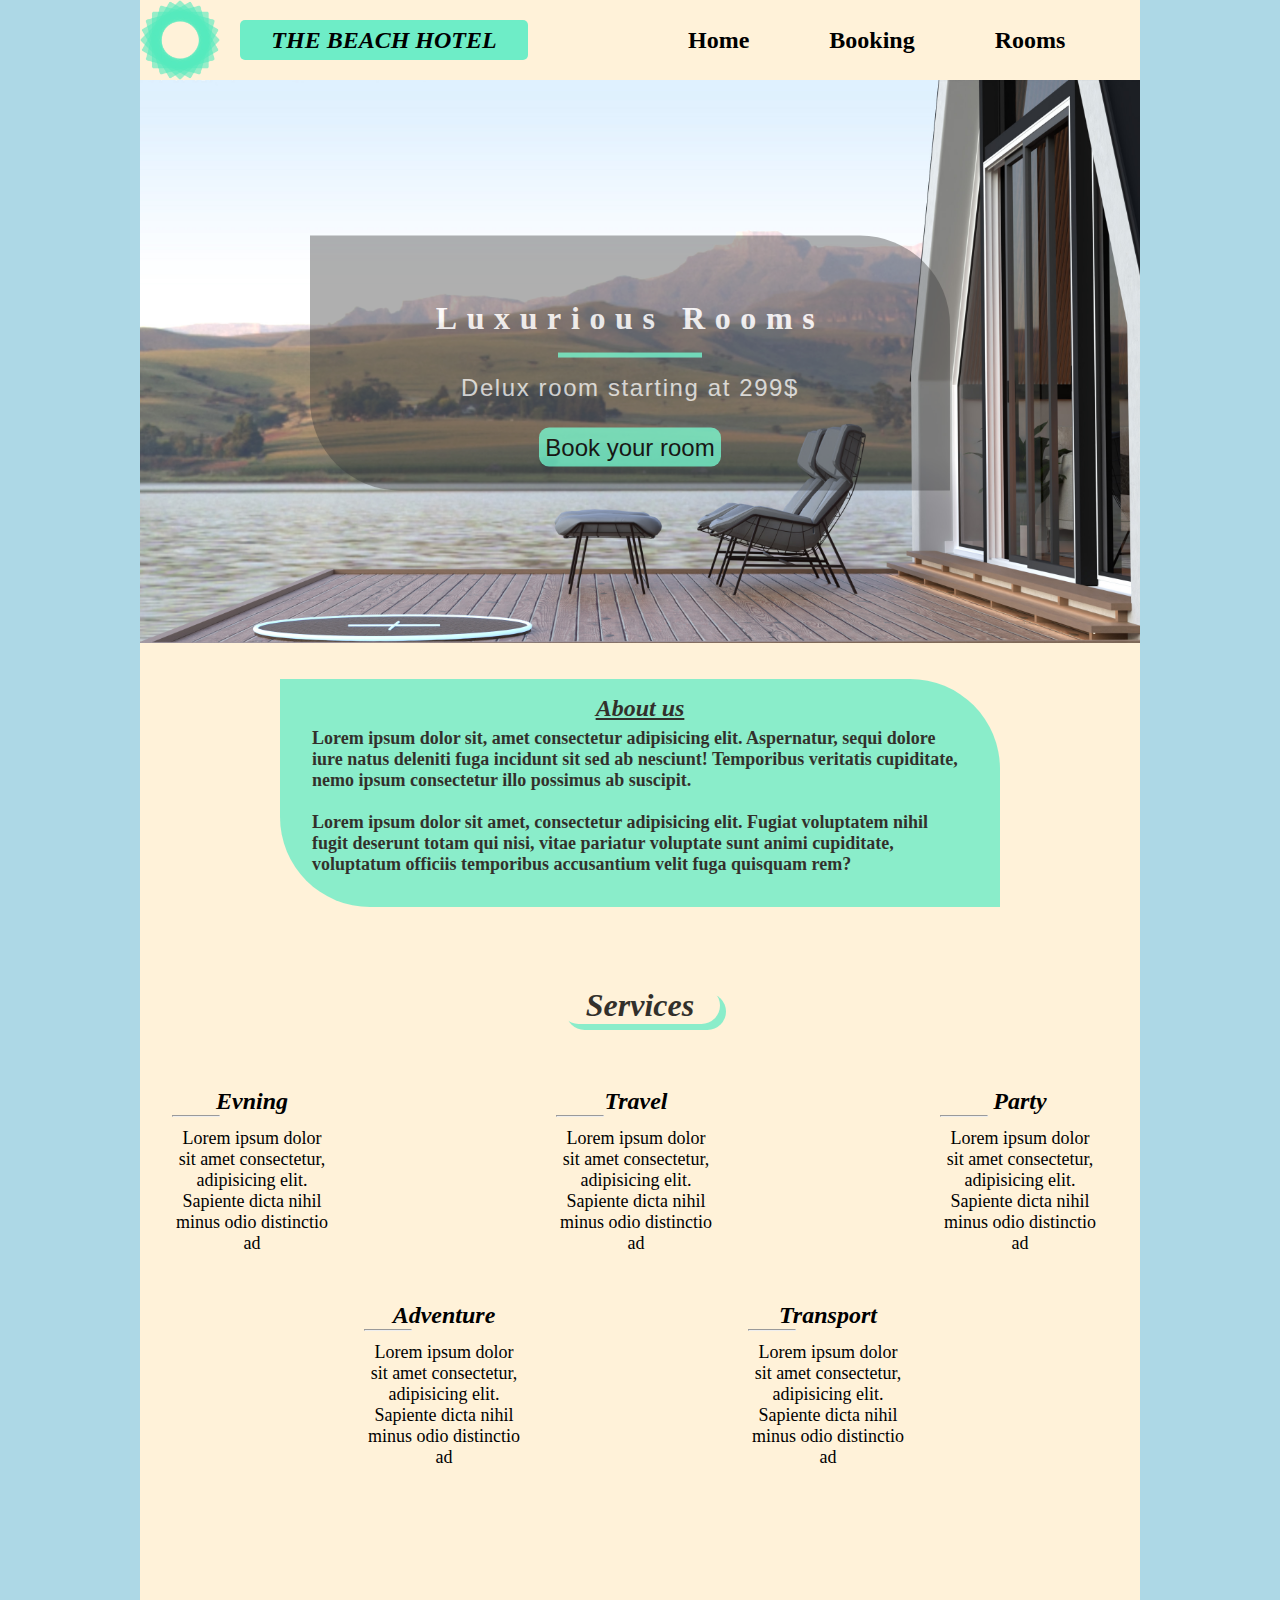
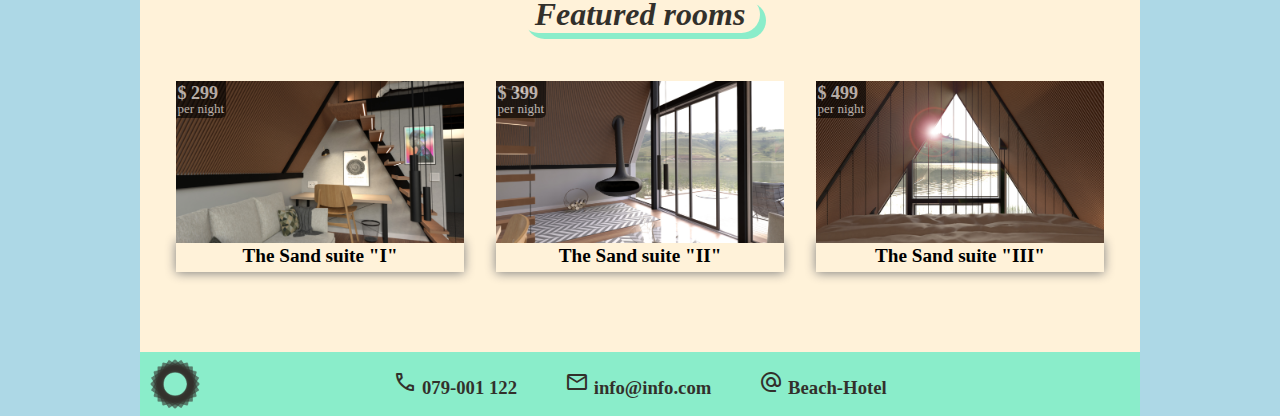
==== index.html @ dd0ee362 "Rename start.html to index.html" ====
<!DOCTYPE html>
<html lang="en">
<head>
    <meta charset="UTF-8">
    <meta name="viewport" content="width=device-width, initial-scale=1.0">
    <title>The Beach Hotel</title>
    <link rel="stylesheet" href="./style.css">
    <link rel="stylesheet" href="https://fonts.googleapis.com/css2?family=Material+Symbols+Outlined:opsz,wght,FILL,GRAD@24,400,0,0" />
</head>
<body>
    <div class="main-container">
        <Header>
            <!----- NAV ----->
            <Nav class="nav-bar">
                <div href="#" class="logo"> <img src="./Logo/bonz.ai-logo-color-symbol.png" alt="" width="80%"></div>
                <a target="_self" href="./start.html" class="nav-item1"> THE BEACH HOTEL</a>
                <a target="_self" href="./start.html"class="nav-item2">Home</a>
                <a target="_self" href="./booking.html"class="nav-item3">Booking</a>
                <a target="_self" href="./rooms.html" class="nav-item4">Rooms</a>
            </Nav>
        </Header>
        <!----- Start background ----->
        <div class="img-container">
            <img class="start-img" src="./Pics/09-day.jpg" alt="background image">
            <div class="start-overflow">
                <h1 class="start-h">Luxurious Rooms</h1>
                <hr class="start-hr">
                <p class="start-p">Delux room starting at 299$</p>
                <a target="_self" href="./booking.html" class="room-btn">Book your room</a>
              </div>
        </div>

        <div class="about-us">
            <h3 class="about-h">About us</h3>
            <p class="about-text">Lorem ipsum dolor sit, amet consectetur adipisicing elit. Aspernatur, sequi dolore iure natus deleniti fuga incidunt sit sed ab nesciunt! Temporibus veritatis cupiditate, nemo ipsum consectetur illo possimus ab suscipit.
            <br> <br>
            Lorem ipsum dolor sit amet, consectetur adipisicing elit. Fugiat voluptatem nihil fugit deserunt totam qui nisi, vitae pariatur voluptate sunt animi cupiditate, voluptatum officiis temporibus accusantium velit fuga quisquam rem?
            </p>
            
        </div>
        <!----- Services  section ----->
            <h3 class="service-header">Services</h3>
        <div class="service-container">
            <div class="service-item1">
                <h4 class="service-h">Evning</h4>
                <hr class="service-hr">
                <p class="service-p">Lorem ipsum dolor sit amet consectetur, adipisicing elit. Sapiente dicta nihil minus odio distinctio ad</p>
            </div>
            <div class="service-item2">
                <h4 class="service-h">Adventure</h4>
                <hr class="service-hr">
                <p class="service-p">Lorem ipsum dolor sit amet consectetur, adipisicing elit. Sapiente dicta nihil minus odio distinctio ad</p>
            </div>
            <div class="service-item3">
                <h4 class="service-h">Travel</h4>
                <hr class="service-hr">
                <p class="service-p">Lorem ipsum dolor sit amet consectetur, adipisicing elit. Sapiente dicta nihil minus odio distinctio ad</p>
            </div>
            <div class="service-item4">
                <h4 class="service-h">Transport</h4>
                <hr class="service-hr">
                <p class="service-p">Lorem ipsum dolor sit amet consectetur, adipisicing elit. Sapiente dicta nihil minus odio distinctio ad</p>
            </div>
            <div class="service-item5">
                <h4 class="service-h">Party</h4>
                <hr class="service-hr">
                <p class="service-p">Lorem ipsum dolor sit amet consectetur, adipisicing elit. Sapiente dicta nihil minus odio distinctio ad</p>
            </div>
        </div>
            
            <!----- Rooms image gallery ----->
        <h3 class="rooms-header">Featured rooms</h3>

        <div class="responsive">
            <!-- Room 1 -->
            <div class="gallery">
                <a target="_self" href="./rooms.html"> <!-- _self - så att man laddar up ny sida i samma fönster -->
                <img src="./Pics/01-day.jpg" alt="Room picture" width="600" height="400">
                </a>
                <div class="room-price">
                    <h3 class="price-h"> $ 299</h3>
                    <p class="price-p">per night</p>
                </div>
                <div class="room-info">The Sand suite "I"</div>
            </div>
            <!-- Room 2 -->
            <div class="gallery">
                <a target="_self" href="./rooms.html"> <!-- _self - så att man laddar up ny sida i samma fönster -->
                <img src="./Pics/02-day.jpg" alt="Room picture" width="600" height="400">
                </a>
                <div class="room-price">
                    <h3 class="price-h"> $ 399</h3>
                    <p class="price-p">per night</p>
                </div>
                <div class="room-info">The Sand suite "II"</div>
            </div>
            <!-- Room 3 -->
            <div class="gallery">
                <a target="_self" href="./rooms.html"> <!-- _self - så att man laddar up ny sida i samma fönster -->
                <img src="./Pics/03-day.jpg" alt="Room picture" width="600" height="400">
                </a>
                <div class="room-price">
                    <h3 class="price-h"> $ 499</h3>
                    <p class="price-p">per night</p>
                </div>
                <div class="room-info">The Sand suite "III"</div>
            </div>
        </div>
        <footer>
            <h3 ><span class="material-symbols-outlined">
                call </span> 079-001 122</h3>
            <h3><span class="material-symbols-outlined">
                mail </span> info@info.com</h3>
            <h3><span class="material-symbols-outlined">
                alternate_email </span> Beach-Hotel</h3>
        </footer>
    </div>
</body>
</html>
---- style.css ----
/***** Start *****/
*{
    box-sizing: border-box;
    margin: 0;
    padding: 0;
}

body{
    margin: auto auto;
    padding: 0;
    max-width: 400px;
    background-color: rgb(255, 255, 255);
}

.main-container{
    display: flex;
    flex-direction: column;
    background-color: rgb(255, 242, 217);
}

/***** NAV *****/

.nav-bar{
    display: flex;
    align-items: center;
    justify-content: center;
    width: 100vw;
 } 

 .logo{
    max-width: 60px;
 }

 .nav-item1{
    display: flex;
    justify-content: center;
    align-items: center;
    background-color: rgb(110,237,199);
    color:black;
    width: 13rem;
    height: 2rem;
    text-decoration: none;
    font-size:large;
    font-weight: bold;
    border-radius: 5px;
    font-style: oblique;
    font-family: cursive;
 }

 .nav-item2{
    display: none;
    text-decoration: none;
    color: black;
    font-family: cursive;
 }

 .nav-item3{
    display: none;
    text-decoration: none;
    color: black;
    font-family: cursive;
 }

 .nav-item4{
    display: none;
    text-decoration: none;
    color: black;
    font-family: cursive;
}

/***** Start-background *****/

 .img-container{
    width: 400px;
    height: 230px;
    position: relative;
 }

 .start-img{
    object-fit:cover;
    max-width: 100%;
    max-height: 100%;
 }

 .start-overflow{
    background-color:rgba(57, 57, 57, 0.5);
    width: 15rem;
    height: 45%;
    position: absolute;
    text-align:center;
    top:50%;
    right:50%;;
    transform:translate(50%, -50%);
    opacity: 0.8;
    border-top-right-radius: 45px;
    border-bottom-left-radius: 45px;
  }

  .start-hr{
    background-color: rgb(110,237,199);
    width: 6rem;
    height: 0.2rem;
    margin: 0.4rem auto;
    opacity: 0.8;
    border-style: none;
  }

  .start-h{
    font-weight: bold;
    font-size: large;
    color: rgb(255, 255, 255);
    letter-spacing: 0.2rem;
    margin-top: 1rem;
  }

  .start-p{
    font-size:xx-small;
    color: rgb(236, 236, 236);
  }

  .room-btn{
    margin-top:4rem;
    background-color: rgb(110,237,199);
    color: black;
    font-family:serif;
    font-size: x-small;
    border-style: none;
    padding: 0.1rem;
    -letter-spacing: 0.1rem;
    text-decoration: none;
    
  }

/***** About us *****/
.about-us{
  display: none;
  justify-content: center;
}

/***** Services section *****/

  .service-header{
    display: flex;
    justify-content: center;
    margin: 1rem auto;
    box-shadow: 6px 6px 0px 0px rgb(110,237,199);
    width: 5rem;
    border-radius: 10px;
    opacity: .8;
  }

  .service-container{
    display: grid;
    grid-template-columns: 1fr 1fr;
    grid-template-rows: 1fr 1fr;
    text-align: center;
    padding: .5rem; 
    margin-bottom: 2rem;
  }

  .service-h{
    font-size: small;
  }

  .service-hr{
    background-color: rgb(110,237,199);
    width: 3rem;
  }

  .service-p{
    margin-top: .7rem;
    margin-bottom: 1rem;
    font-size: small;
  }

  .service-item5{
    display: none;
  }

/* Rooms */
  .rooms-header{
    display: flex;
    justify-content: center;
    margin: 1rem auto;
    box-shadow: 6px 6px 0px 0px rgb(110,237,199);
    width: 9rem;
    margin-bottom: 2rem;
    opacity: 0.8;
    border-radius: 10px;
  }

/* Image gallery  */
.responsive {
  display: flex;
  flex-direction: column;
  align-self: center;
  position: relative;
  max-width: 70%;
  gap: 2rem;
}

.gallery{
  position: relative;
}
.gallery img {
  display: flex;
  width: 100%;
  height: auto;
  margin-bottom: -.2rem;
}

.room-price{
  position: absolute;
  top: 0;
  left: 0;
  border-bottom-right-radius: 5px;
  background-color: black;
  opacity: 0.6;
  color: white;
  font-size: small;
  padding: .1rem;
}

.price-p{
  margin-top: -.2rem;
}

.room-info {
  margin-bottom: 2rem;
  text-align: center;
  box-shadow: 0px 1px 11px 0px rgba(128,128,128,1);
  font-size: large;
  font-weight: bolder;
}

footer{
  display: none;
  padding-bottom: 3rem;
}


/***** Booking sida 2*****/
/***** Booking sida 2*****/
/***** Booking sida 2*****/


.booking-container{
  display: flex;
  flex-direction: column;
  background-color: rgb(255, 242, 217);
}

/***** NAV *****/

.nav-bar{
  display: flex;
  align-items: center;
  width: 100vw;
  font-weight: bold;
  font-size: xx-small;
  margin: 0.2rem;
} 

.b-img-container{
  width: 400px;
  height: 230px;
  position: relative;
}

.booking-img{
  object-fit:cover;
  max-width: 100%;
  max-height: 100%;
}

.booking-overflow{
  background-color:rgba(249, 247, 247, 0.5);
  width: 15rem;
  height: 6rem;
  position: absolute;
  text-align:center;
  top:50%;
  right:50%;;
  transform:translate(50%, -50%);
  opacity: 0.8;
  border-top-right-radius: 45px;
  border-bottom-left-radius: 45px;
}

.booking-hr{
  background-color: rgb(110,237,199);
  width: 3rem;
  height: 0.2rem;
  margin: 0.4rem auto;
  opacity: 0.8;
  border-style: none;
}

.booking-h{
  font-weight: bold;
  font-size: large;
  color:white;
  letter-spacing: 0.2rem;
  margin-top: 1rem;
  font-family: sans-serif;
}

.home-btn{
  margin-top:4rem;
  background-color: rgb(110,237,199);
  color: black;
  font-family:sans-serif;
  font-size: x-small;
  border-style: none;
  padding: 0.1rem;
  letter-spacing: 0.1rem;
  text-decoration: none;
}

/***** Search section *****/
.search-header{
  display: flex;
  justify-content: center;
  margin-top: 2rem;
  margin-left: 2rem;
  font-size: x-large;
}

.search-container{
    display: flex;
    flex-direction: column;
    justify-content: start;
    margin: 1rem 1rem 3rem;
    gap: 2rem;
    height: auto; 
    font-size: 1.2rem;
    padding: .9rem;
    border-top-right-radius: 45px;
    border-bottom-left-radius: 45px;
    background-color: rgb(231, 231, 231);
    opacity: 0.8;
}

select {
    width: 6rem;
    background-color: rgb(255, 255, 255);
    padding: 4px;
    border-radius: 5px;
}

/***** Price range slider *****/
.price-slide{
  display: flex;
  text-align: center;
  gap: 1rem;
}

/* Room size input */
.size-header{
  display: inline; /* använd display:flex till stora skärm */
  justify-content: start;
  margin-right: .1rem;
}

input[type="number"] {
  width: 80px;
  display: inline;
  border-radius: 5px;
  height: 1.5rem;
  border-style:outset;
}

/***** Checkbox *****/
input[type="checkbox"]{
  display: inline-flex;
}

label{
  margin-left: 1rem;
}

/***** Booking Image gallery  */
.flexi {
  display: grid;
  grid-template-columns: 1fr 1fr;
  grid-template-rows: 1fr 1fr;
  max-width: 100%;
  margin-left: 1rem;
}

.b-item1 img, .b-item2 img,.b-item3 img,.b-item4 img {
  display: flex;
  width: 90%;
  height: auto;
  position: relative;
} 

.b-item1, .b-item2, .b-item3, .b-item4{
  position: relative;
}

.b-room-price{
  position: absolute;
  top: 0;
  left: 0;
  border-bottom-right-radius: 5px;
  background-color: black;
  opacity: 0.6;
  color: white;
  font-size: x-small;
  padding: .1rem;
}

.b-price-p{
  margin-top: -.1rem;
  font-size: x-small;
}

.b-room-i {
  margin-bottom: 2rem;
  text-align: center;
  box-shadow: 0px 1px 11px 0px rgba(128,128,128,1);
  width: 90%;
  font-size: large;
  font-weight: bolder;
}

/***** Rooms Sida 3 *****/
/***** Rooms Sida 3 *****/
.rooms-container{
  display: flex;
  flex-direction: column;
  background-color: rgb(255, 242, 217);
}

/***** Rooms sida 3  *****/

/* Room background */
.r-img-container{
  width: 400px;
  height: 230px;
  position: relative;
}

.rooms-img{
  object-fit:cover;
  width: 100%;
  height: 100%;
}

.rooms-overflow{
  background-color:rgba(57, 57, 57, 0.725);
  width: 15rem;
  height: 45%;
  position: absolute;
  text-align:center;
  top:50%;
  right:50%;;
  transform:translate(50%, -50%);
  opacity: 0.8;
  border-top-right-radius: 45px;
  border-bottom-left-radius: 45px;
}

.rooms-hr{
  background-color: rgb(110,237,199);
  width: 6rem;
  height: 0.2rem;
  margin: 0.4rem auto 0.5rem;
  opacity: 0.8;
  border-style: none;
}

.rooms-h{
  font-weight: bold;
  font-size: large;
  color: rgb(255, 255, 255);
  letter-spacing: 0.2rem;
  margin-top: 2rem;
}

.rooms-btn{
  margin-top:4rem;
  background-color: rgb(110,237,199);
  color: black;
  font-size: small;
  border-style: none;
  padding: 0.15rem;
  text-decoration: none;
}

/* About the suite */
.about-suite{
  margin: 1rem auto 0rem;
  font-style: oblique;
  font-family: cursive;
}
.room-hr{
  width: 8rem;
  margin: 0rem auto 1rem;
  background-color: rgb(110,237,199);
}
/* Rooms gallery*/
.sand-h{
  margin: 1rem auto;
  display: flex;
  justify-content: center;
}
.room-flexi{
  display: grid;
  grid-template-columns: 1fr 1fr 1fr;
  grid-template-rows: 6rem;
  max-width: 100%;
  margin: auto auto;
  padding: .5rem;
}

.room-img1 img{
  width: 100%;
  height: 100%;
  border-top-right-radius: 25px;
  border-bottom-left-radius: 25px;
}

.room-img2 img{
  width: 100%;
  height: 100%;
  border-bottom-right-radius: 25px;
  border-bottom-left-radius: 25px;
} 

.room-img3 img{
  width: 100%;
  height: 100%;
  border-bottom-right-radius: 25px;
  border-top-left-radius: 25px;
} 

.room-img1{
  grid-column: 1/1;
}

.room-img2{
  grid-column: 2;
  grid-row: 2;
}

.room-img3{
  grid-column: 3;
}

.room-text1{
  grid-column: 2;
  display: flex;
  align-items: center;
  text-align: center;
  padding: 0.5rem;
  font-style: oblique;
}

.room-text2{
  grid-column: 1;
  grid-row: 2;
  display: flex;
  align-items: center;
  text-align: center;
  padding: 0.5rem;
  font-style: oblique;
}

.room-text3{
  grid-column: 3;
  grid-row: 2;
  display: flex;
  align-items: center;
  text-align: center;
  padding: 0.5rem;
  font-style: oblique;
}

/* suite details section */
.details-container{
  display: grid;
  grid-template-columns: repeat(2, 45%);
  grid-template-rows: 1fr afr;
  margin: 1rem auto 1rem;
  padding: 1rem;
  gap: 3rem;
}
.suite-details-h, .suite-info-h, .suite-extras-h{
  font-family: cursive;
  margin-bottom: .5rem;
}
.details-3{
  grid-column: 1 / 3;
  grid-row: 2;
  display: block;
  flex-direction: row;
}

ul{
  list-style-type: "- ";
}
.suite-extras-li{
  display: flex;
  flex-direction: row;
  width: 100%;
  gap: 2rem;
  flex-wrap: wrap ;
}


/***** Stor skärm *****/
/***** Stor skärm *****/
@media screen and (min-width: 420px) {
  body {
    background-color: lightblue;
    max-width: 1000px;
  }
  .main-container{
    display: inline-block;
    flex-direction: row;
    max-width: 1000px;
  }

  /***** NAV *****/

  .nav-bar{
      display: flex;
      justify-content:start;
      align-items: center;
      max-width: 1000px;
      font-weight: bold;
      /* font-size: xx-large; */
      margin: 0 0;
      height: 5rem;
  } 

  .logo{
      display: flex;
      max-width: 100px;
      justify-self: start;
  }

  .nav-item1{
      width: 18rem;
      height: 2.5rem;
      font-size: x-large;
  }

  .nav-item2{
    display: flex;
    font-size: x-large;
    margin-left: 10rem;
    margin-right: 5rem;
  }

  .nav-item3{
    display: flex;
    font-size: x-large;
    margin-right: 5rem;
  }

  .nav-item4{
    display: flex;
    font-size: x-large;
  }
/***** Start-background *****/

  .img-container{
    width: 1000px;
    height: auto;
 }

  .start-img{
    width: 1000px;
    height: auto;
  }

  .start-overflow{
    background-color:rgba(57, 57, 57, 0.5);
    width: 40rem;
    height: 45%;
    position:absolute;
    left: -15%;
    text-align:center;
    transform:translate(50%, -50%);
    opacity: 0.8;
    border-top-right-radius: 90px;
    border-bottom-left-radius: 90px;
  }

  .start-h{
    margin-top: 4rem;
    font-weight: bold;
    font-size:xx-large;
    color: rgb(255, 255, 255);
    letter-spacing: 0.6rem;
  
  }

  .start-hr{
    background-color: rgb(110,237,199);
    width: 9rem;
    height: .3rem;
    margin: 1rem auto;
    opacity: 1;
    border-style: none;
    font-family: sans-serif;
  }

  .start-p{
    font-size:x-large;
    color: rgb(236, 236, 236);
    margin-bottom: 2rem;
    letter-spacing: 0.1rem;
    font-family: sans-serif;
  }

  .room-btn{
    font-size: x-large;
    border-style: none;
    padding: 0.4rem;
    border-radius: 10px;
    font-family: sans-serif;
  }

  /***** About us *****/
  .about-us{
    display: flex;
    flex-direction: column;
    align-items: center;
    margin: 2rem auto 5rem;
    width: 45rem;
    background-color: rgb(110,237,199);
    padding:2rem;
    padding-top: 1rem;
    border-top-right-radius: 90px;
    border-bottom-left-radius: 90px;
    position: relative;
    opacity: 0.8;
  }
  
  .about-h{
    font-size: x-large;
    font-style: oblique;
    margin-bottom: .4rem;
    text-decoration: underline;
  }
  .about-text{
    font-size: large;
    color: rgb(0, 0, 0);
    font-weight: bolder;
  }
  /***** Start Service section *****/

  .service-header{
    display: flex;
    justify-content: center;
    margin: 1rem auto;
    box-shadow: 6px 6px 0px 0px rgb(110,237,199);
    width: 10rem;
    font-size: xx-large;
    font-style: oblique;
    border-radius: 20px;
  }

  .service-container{
    max-width: 1000px;
    display: grid;
    grid-template-columns: repeat(5, 10rem);
    padding: 2rem; 
    gap: 2rem;
    margin-top: 2rem;
    margin-bottom: 5rem;
  }
  .service-item1{
    grid-column: 1;
  }
  .service-item2{
    grid-column: 2;
    grid-row: 2;
  }
  .service-item3{
    grid-column: 3;
    grid-row: 1;
  }

  .service-item4{
    grid-column: 4;
    grid-row: 2;
  }

  .service-item5{
    display: grid;
    grid-column: 5;
  }

  .service-h{
    font-size: x-large;
    font-style:oblique;
  }

  .service-p{
    font-size: large;
  }

  /* Rooms */
  .rooms-header{
    display: flex;
    justify-content: center;
    margin: 0 auto 3rem;
    box-shadow: 6px 6px 0px 0px rgb(110,237,199);
    width: 15rem;
    font-size: xx-large;
    font-style: oblique;
    border-radius: 20px;
  }

/***** Image gallery  */
  .responsive{
    display: flex;
    flex-direction: row;
    justify-content: center;
    max-width: 1000px;
    gap: 2rem;
    margin-bottom: 5rem;
  }
  
  .gallery img {
    width: 18rem;
    height: auto;
  }
    
  .price-h{
    font-size: large;
  }
  .price-p{
    color: white;
    font-size: small;
  }

  .room-info {
    display: flex;
    justify-content: center;
    align-items: center;
    margin: 0;
    box-shadow: 0px 1px 11px 0px rgba(128,128,128,1);
    width: 18rem;
    height: 2rem;
    font-size: larger;
  }

  footer{
    display: flex;
    flex-direction: row;
    margin-top: 3rem;
    justify-content: center;
    align-items: center;
    height: 4rem;
    gap: 3rem;
    opacity: 0.8;
    background-color: rgb(110,237,199);
    color: black;
    padding-bottom: 0;
    background-image:url(./Logo/bonz.ai-logo-black-symbol.png);
    background-size:5%;
    background-repeat: no-repeat;
    background-position-y: center;
    background-position-x: 10px;
  }

/***** Booking "Sida 2" *****/
/***** Booking "Sida 2" *****/
.booking-container{
  display: inline-block;
  flex-direction: row;
  max-width: 1000px;
}
.b-img-container{
    width: 1000px;
    height: auto;
}

.booking-img{
    width: 100%;
    height: auto;
}

.booking-overflow{
  background-color:rgba(115, 115, 115, 0.5);
    width: 40rem;
    height: 35%;
    position:absolute;
    left: -10%;
    text-align:center;
    transform:translate(50%, -50%);
    opacity: 0.8;
    border-top-right-radius: 90px;
    border-bottom-left-radius: 90px;
}

.booking-h{
    margin-top: 3rem;
    margin-bottom: 1.5rem;
    font-weight: bold;
    font-size:xx-large;
    color: rgb(255, 255, 255);
    letter-spacing: 0.6rem;
    font-family: sans-serif;

}

.booking-hr{
  width: 9rem;
  height: 0.3rem;
  margin-bottom: 2rem;
  background-color: rgb(110,237,199);
}

.home-btn{
  font-size: large;
  border-style: none;
  padding: 0.4rem;
  border-radius: 10px;
  font-family: sans-serif;
}

/* Booking Search section */
.search-header{
  display: flex;
  justify-content: center;
  margin: 2rem;
  font-size: x-large;
}

.search-container{
    display: flex;
    flex-direction: row;
    margin: 1rem auto 4rem;
    gap: 3rem;
    max-width: 900px;
    align-items: center;
}

label{
  margin-left: 0rem;
}

.price-slide{
  display: flex;
  flex-direction: column;
}

input[type="number"] {
  width: 80px;
  display: flex;
  justify-content: space-around;
  flex-direction: row;
}

/* Booking Image gallery  */
.flexi {
  margin-left: 3rem;
}

.b-item1 img, .b-item2 img,.b-item3 img,.b-item4 img {
  display: flex;
  width: 90%;
  height: auto;
  position: relative;
} 

.b-item1, .b-item2, .b-item3, .b-item4{
  position: relative;
}

.b-room-price{
  position: absolute;
  top: 0;
  left: 0;
  border-bottom-right-radius: 5px;
  background-color: black;
  opacity: 0.6;
  color: white;
  font-size: x-large;
  padding: .1rem;
}

.b-price-p{
  margin-top: -.1rem;
  font-size: x-large;
}

.b-room-i {
  margin-bottom: 2rem;
  text-align: center;
  box-shadow: 0px 1px 11px 0px rgba(128,128,128,1);
  width: 90%;
  font-size: large;
  font-weight: bolder;
}

/***** Rooms "sida 3"  *****/
/***** Rooms "sida 3"  *****/
.rooms-container{
  display: inline-block;
  flex-direction: row;
  max-width: 1000px;
}
.r-img-container{
  width: 1000px;
  height: auto;
}
.rooms-img{
  width: 100%;
  height: auto;
}
.rooms-overflow{
  background-color:rgba(57, 57, 57, 0.725);
  width: 35rem;
  height: 35%;
  position: absolute;
  text-align:center;
  top:50%;
  right:50%;;
  transform:translate(50%, -50%);
  opacity: 0.8;
  border-top-right-radius: 90px;
  border-bottom-left-radius: 90px;
}

.rooms-hr{
  background-color: rgb(110,237,199);
  width: 9rem;
  height: 0.3rem;
  margin: 1rem auto 2rem;
}

.rooms-h{
  font-size: xx-large;
  color: rgb(255, 255, 255);
  letter-spacing: 0.2rem;
  margin-top: 4rem;
  font-family: sans-serif;
}

.rooms-btn{
  margin-top:rem;
  background-color: rgb(110,237,199);
  color: black;
  font-size: large;
  border-style: none;
  padding: 0.15rem;
  text-decoration: none;
  font-family: sans-serif;
}

/* About the suite */
.about-suite{
  margin: 1rem auto 0rem;
  font-style: oblique;
  font-family: cursive;
  font-size: x-large;
}
.room-hr{
  width: 11rem;
  margin: 0rem auto 1rem;
  background-color: rgb(110,237,199);
}
/* Rooms gallery*/

.room-flexi{
  display: grid;
  grid-template-columns: 1fr 1fr 1fr;
  grid-template-rows: 1fr 1fr;
  max-width: 100%;
  padding: .5rem;
  margin-bottom: 3rem;
}

.room-img1 img{
  width: 100%;
  height: 100%;
  border-top-right-radius: 25px;
  border-bottom-left-radius: 25px;
}

.room-img2 img{
  width: 100%;
  height: auto;
  border-bottom-right-radius: 25px;
  border-bottom-left-radius: 25px;
} 

.room-img3 img{
  width: 100%;
  height: auto;
  border-bottom-right-radius: 25px;
  border-top-left-radius: 25px;
} 

.room-img1{
  grid-column: 1/1;
  grid-row: 1;
}

.room-img2{
  grid-column: 2;
  grid-row: 2;
}

.room-img3{
  grid-column: 3;
  grid-row: 1;
}

.room-text1, .room-text2, .room-text3{
  font-size: x-large;
}

/* suite details section */
.details-container{
  grid-template-columns: 1fr;
  grid-template-rows: 1fr 1fr;
  margin: 1rem auto 1rem;
  padding: 1rem;
  gap: 2rem;
  text-align: center;
}
.suite-details-h, .suite-info-h, .suite-extras-h{
  font-family: cursive;
  margin-bottom: .5rem;
  font-size: x-large;
}
.details-1, .details-2, .details-3{
  grid-column: 1;
  display: inline;
  flex-direction: row;
  margin: auto auto;
  font-size: x-large;
  margin: 1rem;
  text-align: center;
}

.suite-extras-li{
  display: flex;
  justify-content: center;
  gap: 3rem;
}

}
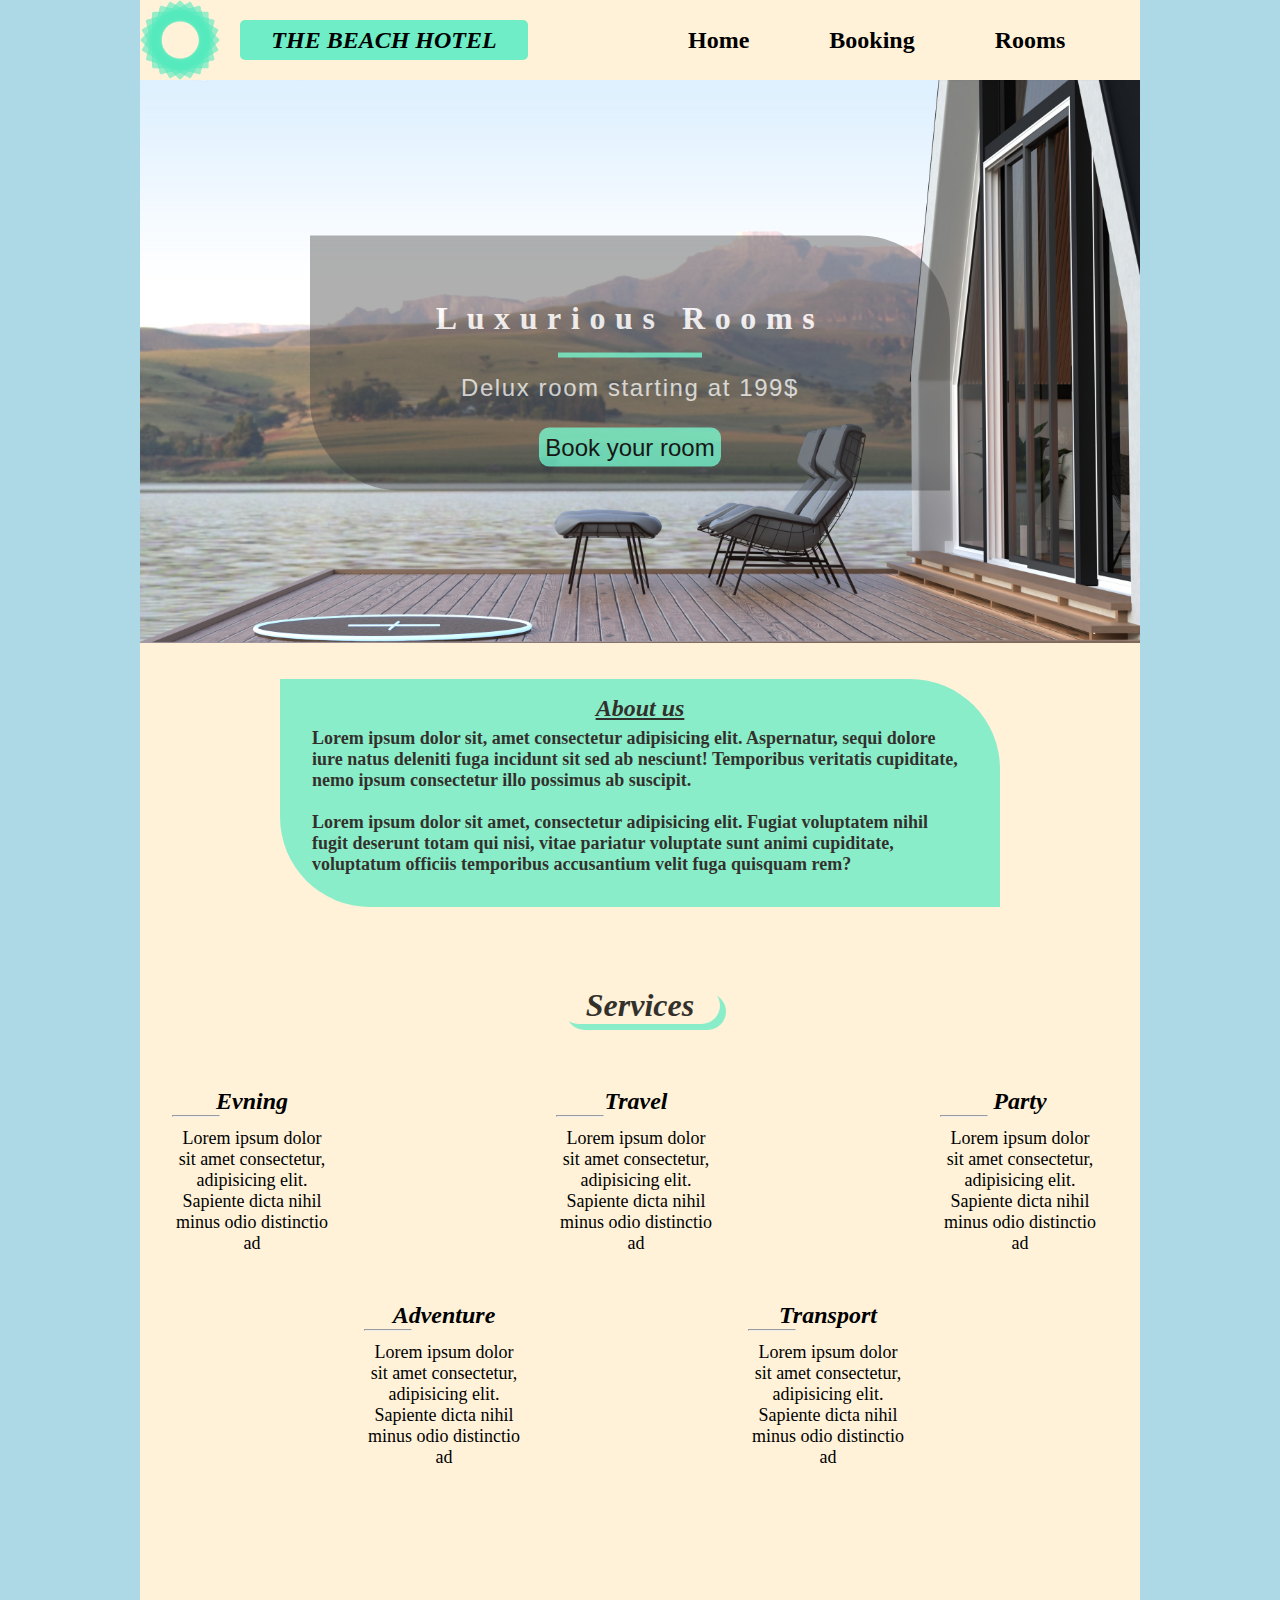
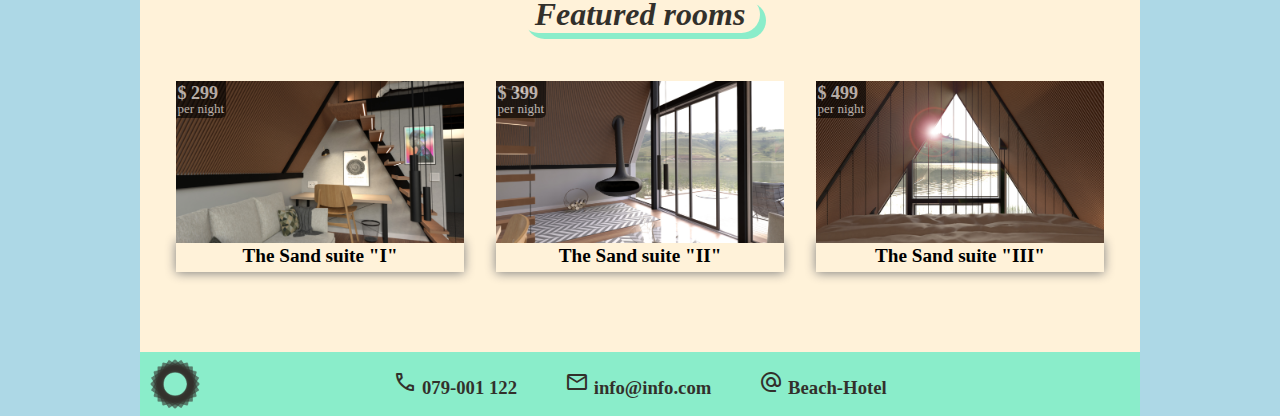
==== commit 4ef5ed85: "Update index.html" ====
--- a/index.html
+++ b/index.html
@@ -13,8 +13,8 @@
             <!----- NAV ----->
             <Nav class="nav-bar">
                 <div href="#" class="logo"> <img src="./Logo/bonz.ai-logo-color-symbol.png" alt="" width="80%"></div>
-                <a target="_self" href="./start.html" class="nav-item1"> THE BEACH HOTEL</a>
-                <a target="_self" href="./start.html"class="nav-item2">Home</a>
+                <a target="_self" href="./index.html" class="nav-item1"> THE BEACH HOTEL</a>
+                <a target="_self" href="./index.html"class="nav-item2">Home</a>
                 <a target="_self" href="./booking.html"class="nav-item3">Booking</a>
                 <a target="_self" href="./rooms.html" class="nav-item4">Rooms</a>
             </Nav>
@@ -25,7 +25,7 @@
             <div class="start-overflow">
                 <h1 class="start-h">Luxurious Rooms</h1>
                 <hr class="start-hr">
-                <p class="start-p">Delux room starting at 299$</p>
+                <p class="start-p">Delux room starting at 199$</p>
                 <a target="_self" href="./booking.html" class="room-btn">Book your room</a>
               </div>
         </div>
